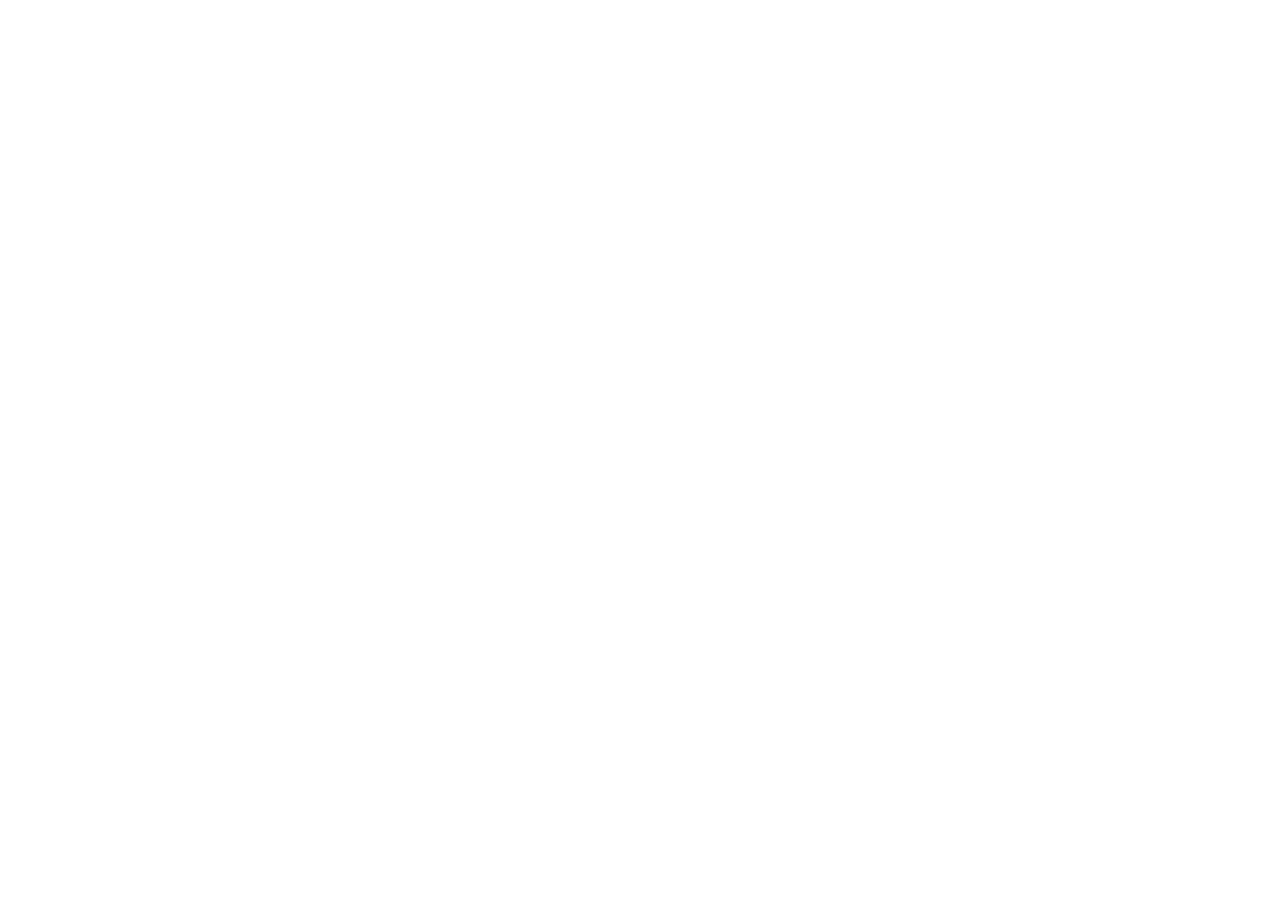
==== contacte.html @ cfabd1de "Noves pàgines index.html i contacte.html" ====
<!DOCTYPE html>
<html lang="en">
<head>
    <meta charset="UTF-8">
    <meta http-equiv="X-UA-Compatible" content="IE=edge">
    <meta name="viewport" content="width=device-width, initial-scale=1.0">
    <title>Contacte</title>
</head>
<body>
    
</body>
</html>
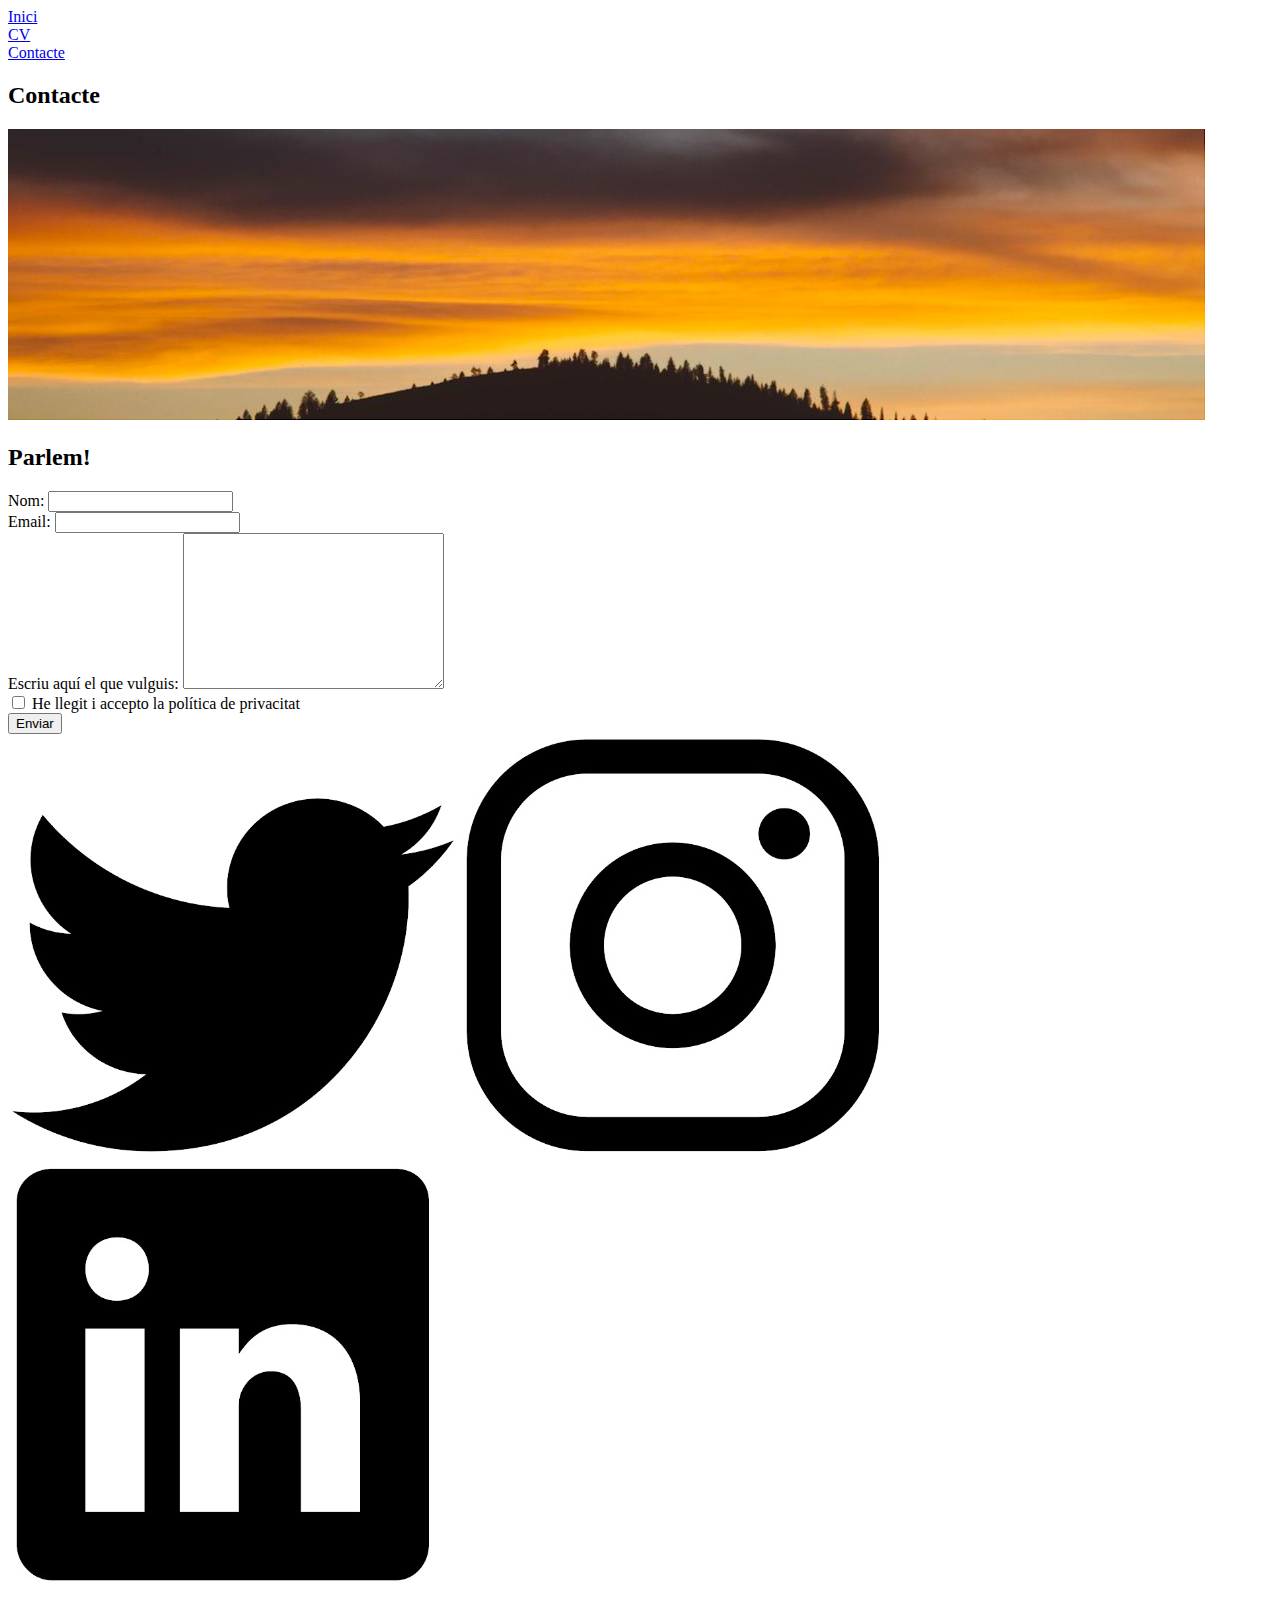
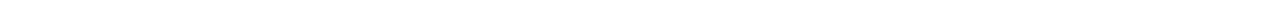
==== commit 6b5c0ce4: "Part 2" ====
--- a/contacte.html
+++ b/contacte.html
@@ -6,7 +6,45 @@
     <meta name="viewport" content="width=device-width, initial-scale=1.0">
     <title>Contacte</title>
 </head>
-<body>
-    
+<body>    
+    <section name="inici">
+        <article name="navegacio">
+            <div><a href="index.html">Inici</a></div>
+            <div><a href="cv.html">CV</a></div>
+            <div><a href="contacte.html">Contacte</a></div>
+        </article>
+        <article name="contacte">
+            <h2>Contacte</h2>
+            <img src="assets/img/Imatge21.jpg">
+        </article>
+        <article name="parlem">
+            <h2>Parlem!</h2>
+            <div>
+                <label for="nom">Nom:</label>
+                <input id="nom" type="text">                
+            </div>
+            <div>
+                <label for="email">Email:</label>
+                <input id="email" type="text">                
+            </div>
+            <div>
+                <label for="missatge">Escriu aquí el que vulguis:</label>
+                <textarea id="missatge" rows="10" cols="30">                    
+                </textarea>              
+            </div>
+            <div>
+                <input type="checkbox" name="termes" id="termes">
+                <label for="termes">He llegit i accepto la política de privacitat</label>
+            </div>
+            <button type="submit">Enviar</button>
+        </article>
+    </section>
+    <section name="peu">
+        <article name="social">
+            <img src="assets/img/twitter.jpg">
+            <img src="assets/img/instagram.jpg">
+            <img src="assets/img/linkedin.jpg">
+        </article>
+    </section>
 </body>
 </html>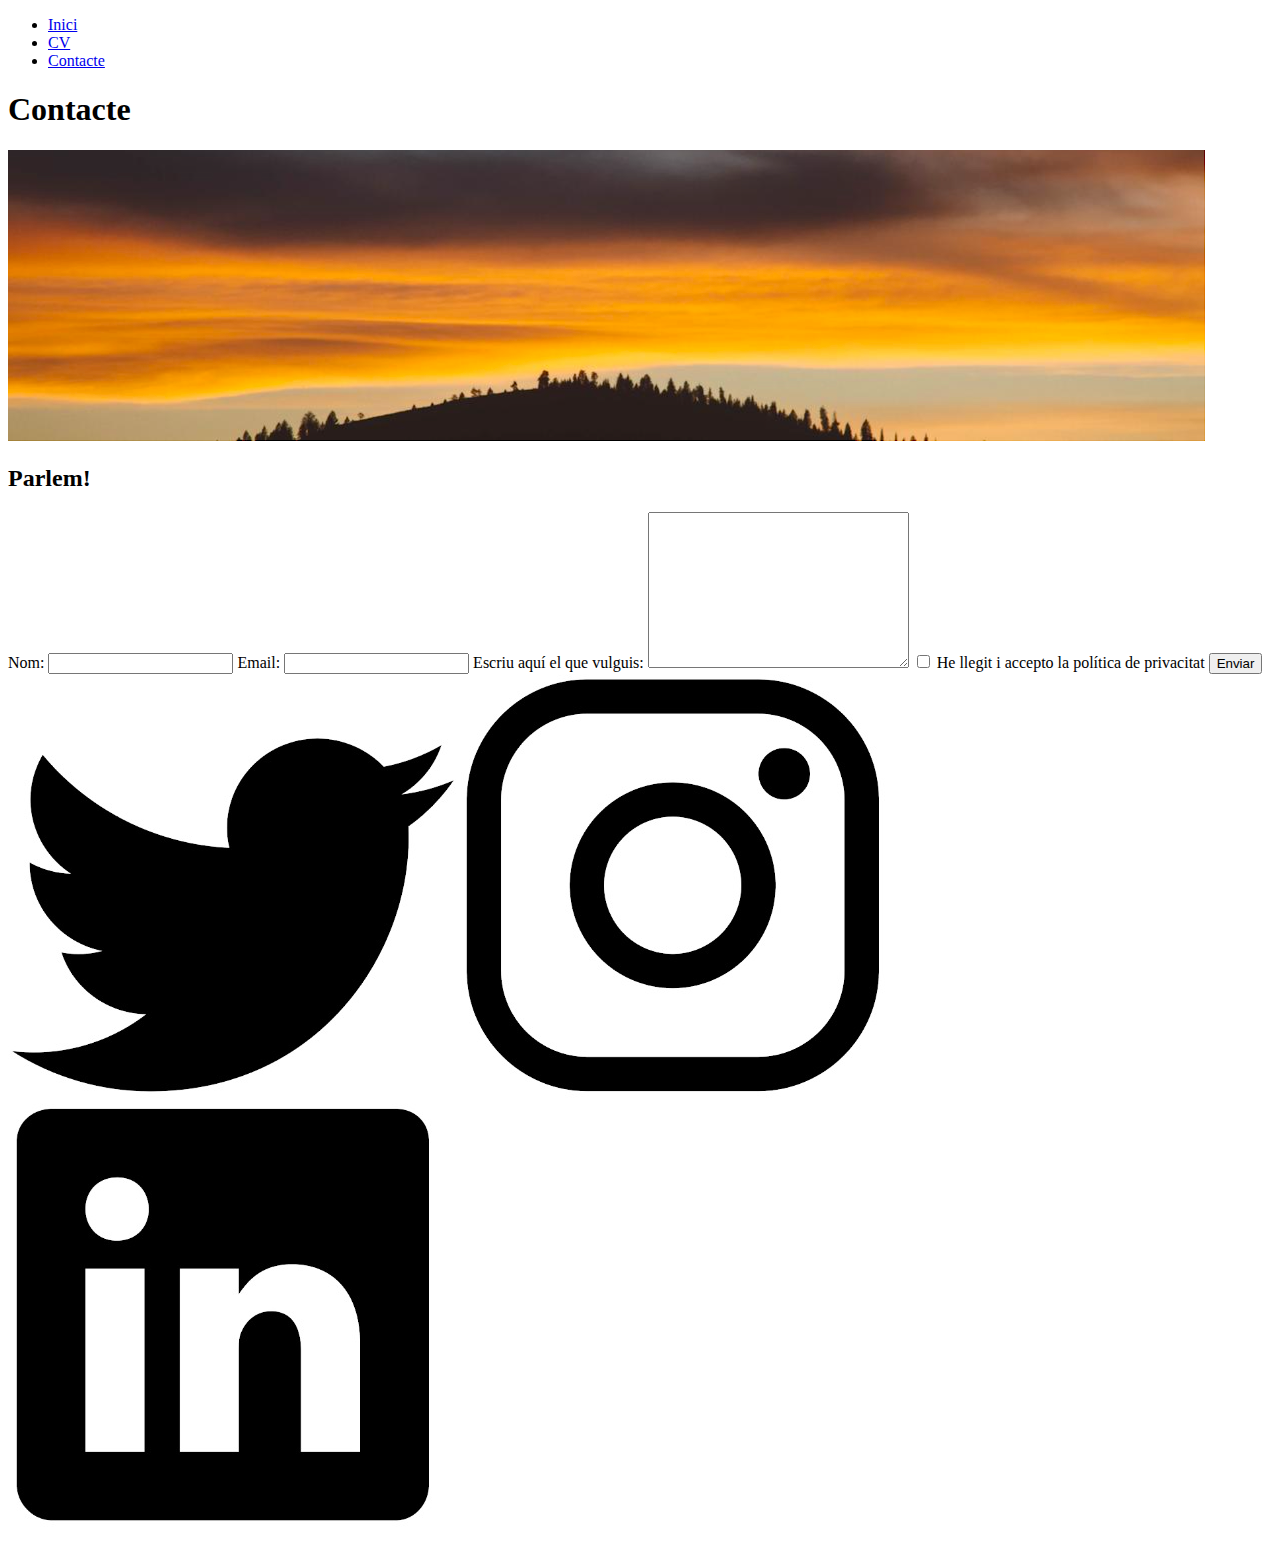
==== commit 4e1ca495: "Modul 1 Part 2 Final" ====
--- a/contacte.html
+++ b/contacte.html
@@ -6,45 +6,50 @@
     <meta name="viewport" content="width=device-width, initial-scale=1.0">
     <title>Contacte</title>
 </head>
-<body>    
-    <section name="inici">
-        <article name="navegacio">
-            <div><a href="index.html">Inici</a></div>
-            <div><a href="cv.html">CV</a></div>
-            <div><a href="contacte.html">Contacte</a></div>
-        </article>
-        <article name="contacte">
-            <h2>Contacte</h2>
-            <img src="assets/img/Imatge21.jpg">
-        </article>
-        <article name="parlem">
-            <h2>Parlem!</h2>
-            <div>
-                <label for="nom">Nom:</label>
-                <input id="nom" type="text">                
-            </div>
-            <div>
-                <label for="email">Email:</label>
-                <input id="email" type="text">                
-            </div>
-            <div>
-                <label for="missatge">Escriu aquí el que vulguis:</label>
-                <textarea id="missatge" rows="10" cols="30">                    
-                </textarea>              
-            </div>
-            <div>
-                <input type="checkbox" name="termes" id="termes">
-                <label for="termes">He llegit i accepto la política de privacitat</label>
-            </div>
-            <button type="submit">Enviar</button>
+<body>
+    <header>
+        <nav>
+            <ul>
+                <li>
+                    <a href="index.html">Inici</a>
+                </li>
+                <li>
+                    <a href="cv.html">CV</a>
+                </li>
+                <li>
+                    <a href="contacte.html">Contacte</a>
+                </li>
+            </ul>
+        </nav>
+    </header>
+    <section id="hero">
+        <article>
+            <h1>Contacte</h1>
+            <img src="assets/img/Imatge2.jpg">
         </article>
     </section>
-    <section name="peu">
-        <article name="social">
-            <img src="assets/img/twitter.jpg">
-            <img src="assets/img/instagram.jpg">
-            <img src="assets/img/linkedin.jpg">
-        </article>
+    <section id="parlem">
+        <form action="">
+            <h2>Parlem!</h2>
+            <label for="nom">Nom:</label>
+            <input id="nom" type="text"> 
+
+            <label for="email">Email:</label>
+            <input id="email" type="text">      
+
+            <label for="missatge">Escriu aquí el que vulguis:</label>
+            <textarea id="missatge" rows="10" cols="30">                                 
+            </textarea>
+
+            <input type="checkbox" name="termes" id="termes">
+            <label for="termes">He llegit i accepto la política de privacitat</label>
+            <button type="submit">Enviar</button>
+        </form>
     </section>
+    <footer>
+        <img src="assets/img/twitter.jpg">
+        <img src="assets/img/instagram.jpg">
+        <img src="assets/img/linkedin.jpg">
+    </footer>
 </body>
 </html>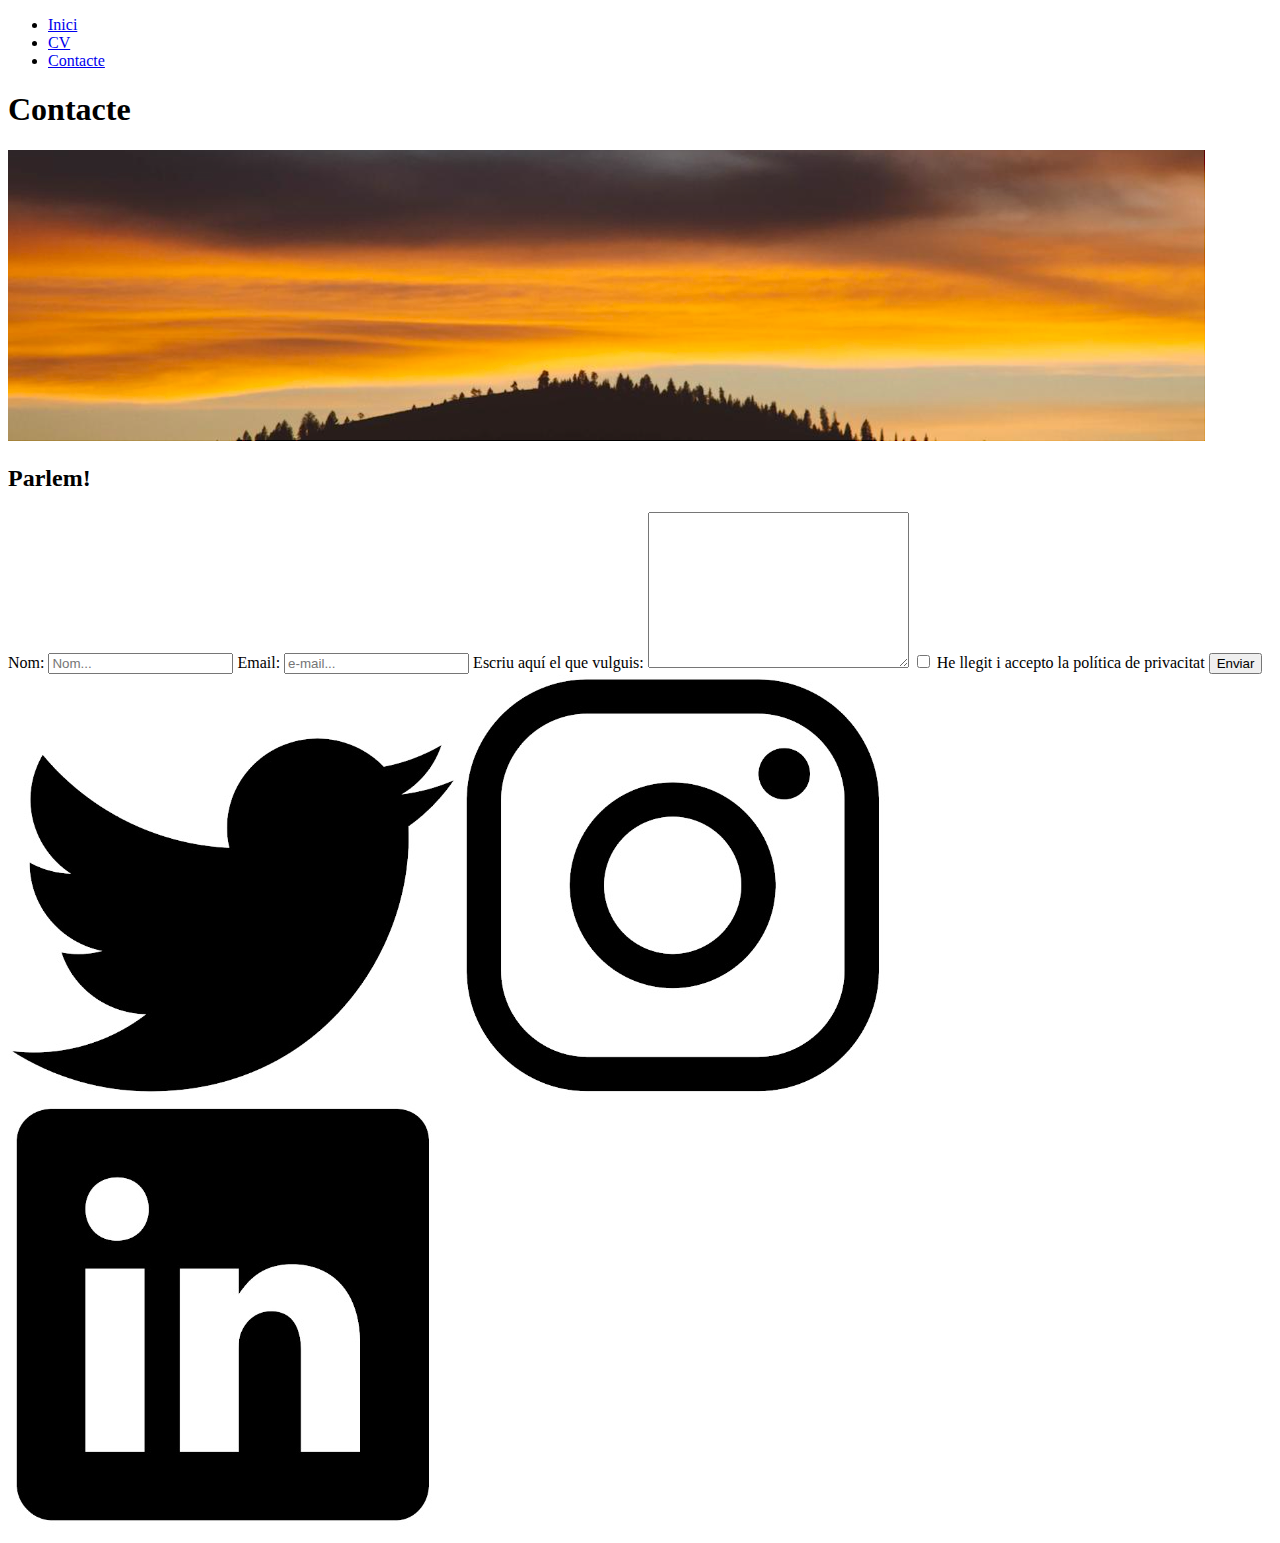
==== commit 66d178a6: "Afegir directori help" ====
--- a/contacte.html
+++ b/contacte.html
@@ -5,6 +5,7 @@
     <meta http-equiv="X-UA-Compatible" content="IE=edge">
     <meta name="viewport" content="width=device-width, initial-scale=1.0">
     <title>Contacte</title>
+    <link rel="stylesheet" href="style.css">
 </head>
 <body>
     <header>
@@ -25,31 +26,32 @@
     <section id="hero">
         <article>
             <h1>Contacte</h1>
-            <img src="assets/img/Imatge2.jpg">
+            <img src="assets/img/Imatge2.jpg" alt="">
         </article>
     </section>
     <section id="parlem">
+        <h2>Parlem!</h2>
         <form action="">
-            <h2>Parlem!</h2>
-            <label for="nom">Nom:</label>
-            <input id="nom" type="text"> 
+            <label for="f_nom">Nom:</label>
+            <input type="text" name="nom" id="f_nom" placeholder="Nom..."> 
 
-            <label for="email">Email:</label>
-            <input id="email" type="text">      
+            <label for="f_email">Email:</label>
+            <input type="email" name="email" id="f_email" placeholder="e-mail...">      
 
-            <label for="missatge">Escriu aquí el que vulguis:</label>
-            <textarea id="missatge" rows="10" cols="30">                                 
+            <label for="f_missatge">Escriu aquí el que vulguis:</label>
+            <textarea name="missatge" id="f_missatge" rows="10" cols="30">                                 
             </textarea>
 
-            <input type="checkbox" name="termes" id="termes">
-            <label for="termes">He llegit i accepto la política de privacitat</label>
-            <button type="submit">Enviar</button>
+            <input type="checkbox" name="termes" id="f_termes">
+            <label for="f_termes">He llegit i accepto la política de privacitat</label>
+
+            <input type="submit" value="Enviar">
         </form>
     </section>
     <footer>
-        <img src="assets/img/twitter.jpg">
-        <img src="assets/img/instagram.jpg">
-        <img src="assets/img/linkedin.jpg">
+        <img src="assets/img/twitter.jpg" alt="">
+        <img src="assets/img/instagram.jpg" alt="">
+        <img src="assets/img/linkedin.jpg" alt="">
     </footer>
 </body>
 </html>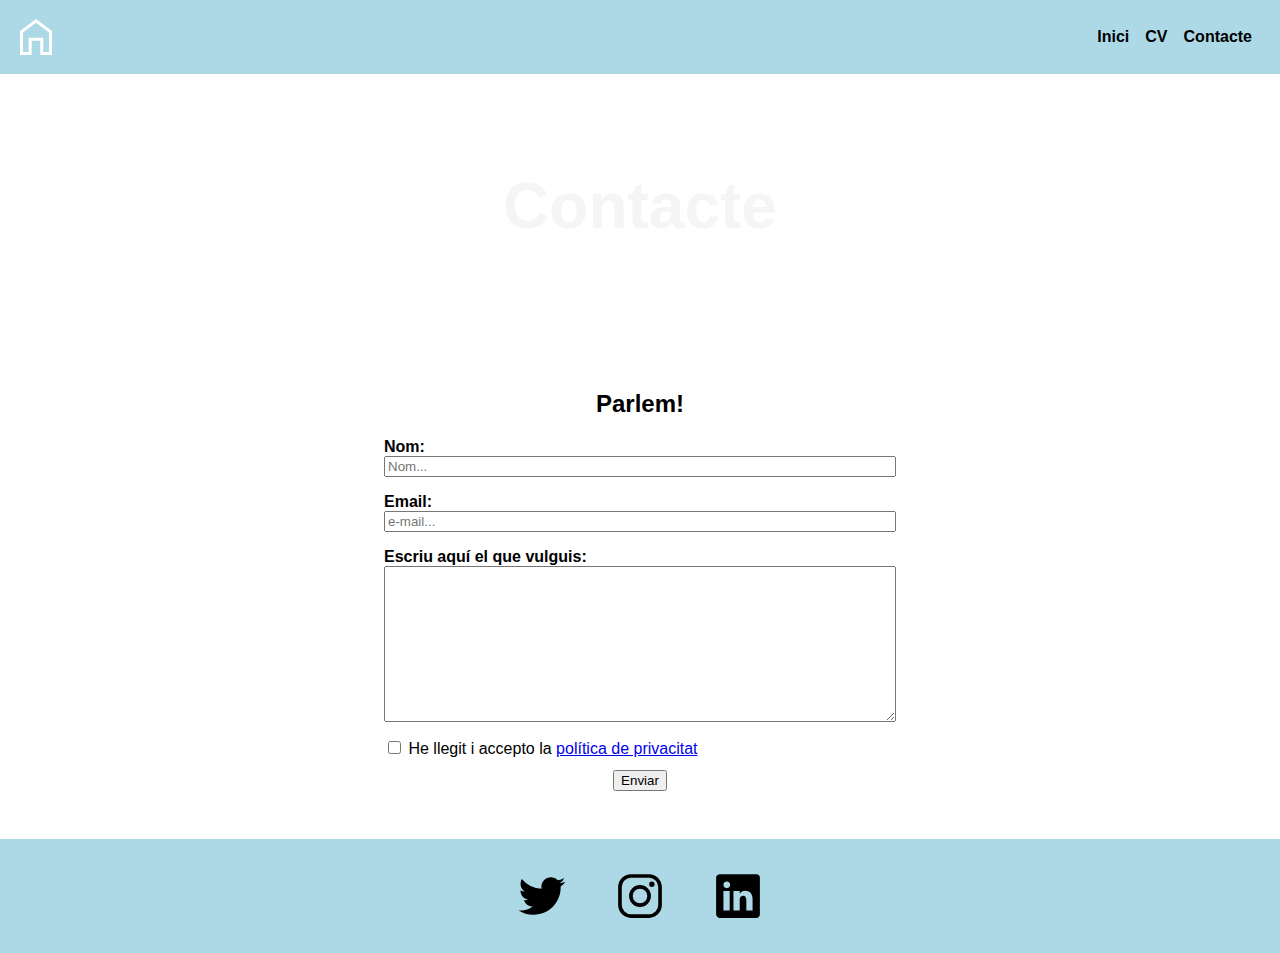
==== commit 41b53c70: "Modul 1 Part 3 Final" ====
--- a/contacte.html
+++ b/contacte.html
@@ -5,10 +5,11 @@
     <meta http-equiv="X-UA-Compatible" content="IE=edge">
     <meta name="viewport" content="width=device-width, initial-scale=1.0">
     <title>Contacte</title>
-    <link rel="stylesheet" href="style.css">
+    <link rel="stylesheet" href="assets/css/style.css">
 </head>
 <body>
     <header>
+        <img src="assets/img/home.svg" alt="Inici">
         <nav>
             <ul>
                 <li>
@@ -23,35 +24,34 @@
             </ul>
         </nav>
     </header>
-    <section id="hero">
-        <article>
-            <h1>Contacte</h1>
-            <img src="assets/img/Imatge2.jpg" alt="">
-        </article>
+    <section class="titol">
+        <h1>Contacte</h1>
     </section>
-    <section id="parlem">
+    <section class="parlem">
         <h2>Parlem!</h2>
         <form action="">
-            <label for="f_nom">Nom:</label>
+            <label for="f_nom"><strong>Nom:</strong></label>
             <input type="text" name="nom" id="f_nom" placeholder="Nom..."> 
 
-            <label for="f_email">Email:</label>
+            <label for="f_email"><strong>Email:</strong></label>
             <input type="email" name="email" id="f_email" placeholder="e-mail...">      
 
-            <label for="f_missatge">Escriu aquí el que vulguis:</label>
+            <label for="f_missatge"><strong>Escriu aquí el que vulguis:</strong></label>
             <textarea name="missatge" id="f_missatge" rows="10" cols="30">                                 
             </textarea>
-
-            <input type="checkbox" name="termes" id="f_termes">
-            <label for="f_termes">He llegit i accepto la política de privacitat</label>
-
-            <input type="submit" value="Enviar">
+            <div>
+                <input type="checkbox" name="termes" id="f_termes">
+                <label for="f_termes">He llegit i accepto la <a href="#">política de privacitat</a></label>
+            </div>
+            <div class="boto">
+                <input type="submit" value="Enviar">
+            </div>
         </form>
     </section>
     <footer>
-        <img src="assets/img/twitter.jpg" alt="">
-        <img src="assets/img/instagram.jpg" alt="">
-        <img src="assets/img/linkedin.jpg" alt="">
+        <img src="assets/img/logo-twitter.svg" alt="" width="50" height="50">
+        <img src="assets/img/logo-instagram.svg" alt="" width="50" height="50">
+        <img src="assets/img/logo-linkedin.svg" alt="" width="50" height="50">
     </footer>
 </body>
 </html>--- a/assets/css/style.css
+++ b/assets/css/style.css
@@ -0,0 +1,123 @@
+html 
+{
+    scroll-behavior: smooth; /* fa que els salts entre enllaços siguis suaus */
+}
+body
+{
+    margin: 0; /* elimina espai blanc entre contingut i les vores del viewport (pantalla) */
+    font-size: 16px;
+    font-family: Tahoma, sans-serif;
+}
+header 
+{
+    display: flex; /* permet posicionar el contingut dels elements fills */
+    justify-content: space-between; /* provar amb altres alternatives: center, space-evenly, flex-start, flex-end i veure què passa */
+    align-items: center;
+    background-color: lightblue; /* color de fons */
+    padding: 0.75rem;
+}
+header ul 
+{
+    display: flex;
+    justify-content: flex-end;
+    list-style: none; /* elimina els punts de la llista (provar què passa si es treu) */
+    gap: 1rem;
+    margin-right: 1rem;
+}
+header a 
+{
+    color: black; /* color de la lletra */
+    font-weight: bold;
+    text-decoration: none; /* decoració del text. Prova què passa si es treu */
+}
+.titol
+{
+    display: flex;
+    justify-content: center;
+    align-items: center;
+    height: 200px; /* es força una alçada */
+    color: whitesmoke;
+    font-size: 2rem;
+    /* background-image: url("/assets/img/Imatge1.jpg"); */
+    background-image: url(https://picsum.photos/900/200);
+    background-size: cover; /* forçar que la imatge de fons cobreixi tot l'espai del seu contenidor */
+    margin-block-start: 0px; /* corregeix l'espai entre header i titol */
+}
+h2
+{
+    text-align: center;
+    font-size: 1.5rem;
+}
+.index ul
+{
+    display: flex;
+    justify-content: center;
+    gap: 1rem;
+    margin: auto;
+    list-style: none;
+    padding-inline-start: 0px; /* corregeix l'espai que hi ha a l'esquerra */
+}
+.index a
+{
+    display: flex;
+    align-items: center;
+    gap: .5rem;
+    text-decoration: none;
+}
+.fons-fosc
+{
+    background-color: lightblue;
+}
+section 
+{
+    padding: 2rem ;
+}
+.dades div
+{
+    text-align: center;
+}
+.idiomes table
+{
+    margin: auto; /* centrat automàtic */
+    border: 3px solid black;
+}
+.idiomes td
+{ 
+    border: 1px solid black;
+    text-align: center;
+    padding: 1rem; /* espai entre les vores i el contingut */
+}
+section > * 
+{
+    margin-left: auto;
+    margin-right: auto;
+    max-width: 70vw; /* es permet una amplada màxima del 80% de la mida del viewport o pantalla */
+}
+footer
+{
+    display: flex;
+    justify-content: center;
+    align-items: center;
+    gap: 3rem;
+    padding: 2rem;
+    background-color: lightblue;
+}
+
+/* contacte.html */
+.parlem form
+{
+    display: flex;
+    flex-direction: column;
+    max-width: 40vw;
+}
+.parlem form input,
+.parlem form textarea
+{
+    margin-bottom: 1rem;
+}
+.parlem .boto
+{
+    display: flex;
+    flex-direction: column;
+    align-items: center;
+}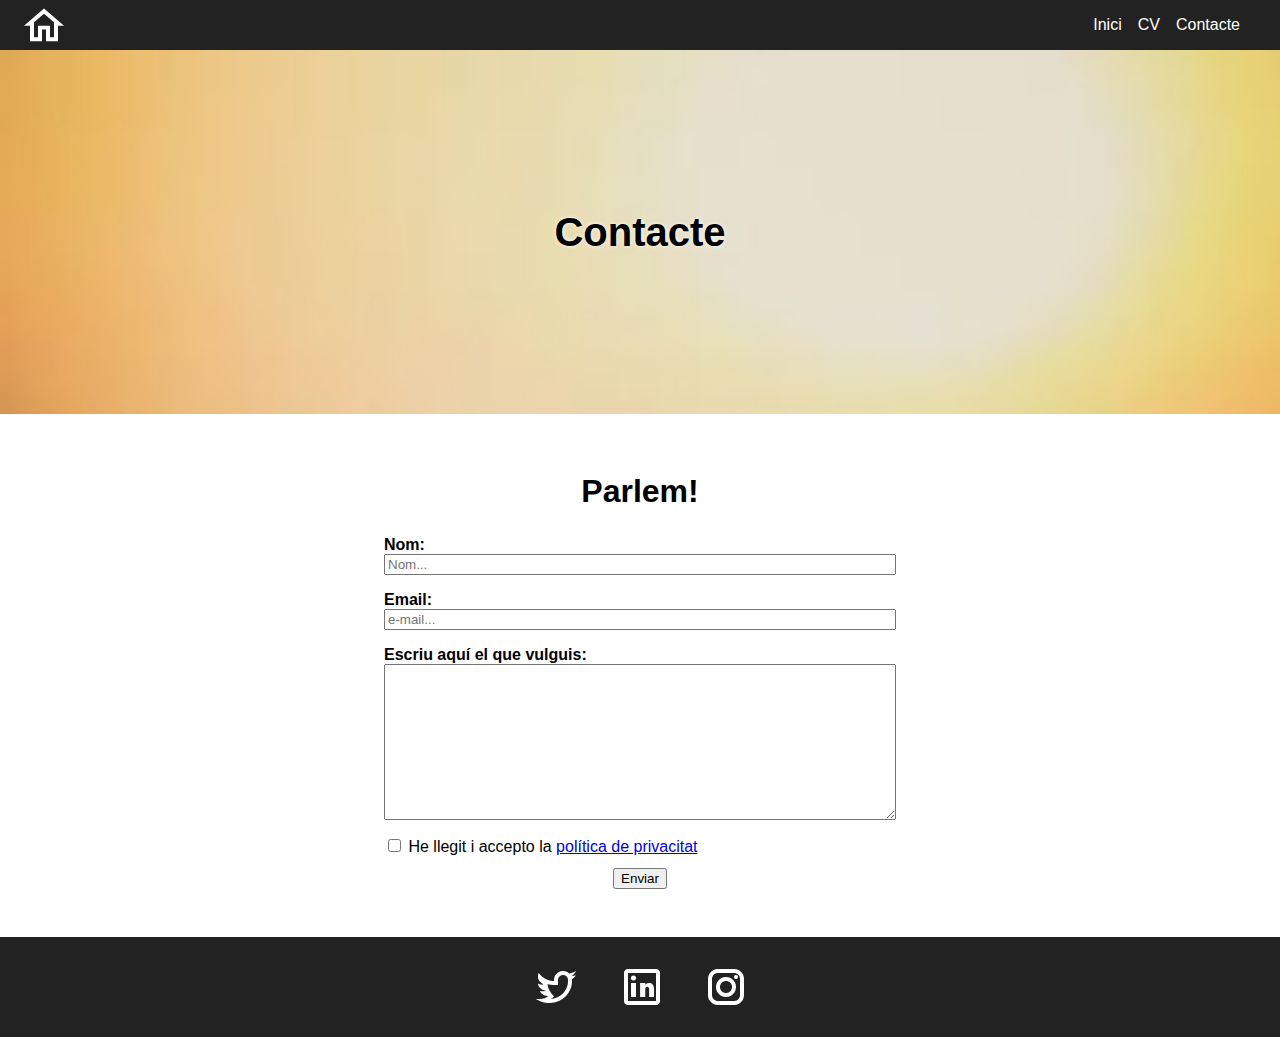
==== commit 189fd7e0: "Modul 1 Part 4 Final" ====
--- a/contacte.html
+++ b/contacte.html
@@ -8,7 +8,7 @@
     <link rel="stylesheet" href="assets/css/style.css">
 </head>
 <body>
-    <header>
+    <header class="Navbar">
         <img src="assets/img/home.svg" alt="Inici">
         <nav>
             <ul>
@@ -49,9 +49,9 @@
         </form>
     </section>
     <footer>
-        <img src="assets/img/logo-twitter.svg" alt="" width="50" height="50">
-        <img src="assets/img/logo-instagram.svg" alt="" width="50" height="50">
-        <img src="assets/img/logo-linkedin.svg" alt="" width="50" height="50">
+        <img src="assets/img/twitter.png" alt="" width="40" height="32">
+        <img src="assets/img/linkedin.png" alt="" width="36" height="36">
+        <img src="assets/img/instagram.png" alt="" width="36" height="36">
     </footer>
 </body>
 </html>--- a/assets/css/style.css
+++ b/assets/css/style.css
@@ -1,3 +1,4 @@
+/* comuns a totes les pàgines */
 html 
 {
     scroll-behavior: smooth; /* fa que els salts entre enllaços siguis suaus */
@@ -8,15 +9,15 @@
     font-size: 16px;
     font-family: Tahoma, sans-serif;
 }
-header 
+.Navbar 
 {
     display: flex; /* permet posicionar el contingut dels elements fills */
     justify-content: space-between; /* provar amb altres alternatives: center, space-evenly, flex-start, flex-end i veure què passa */
     align-items: center;
-    background-color: lightblue; /* color de fons */
-    padding: 0.75rem;
-}
-header ul 
+    background-color: #222222; /* color de fons */
+    padding: 0rem 1.5rem;
+}
+.Navbar ul
 {
     display: flex;
     justify-content: flex-end;
@@ -24,10 +25,10 @@
     gap: 1rem;
     margin-right: 1rem;
 }
-header a 
-{
-    color: black; /* color de la lletra */
-    font-weight: bold;
+.Navbar a 
+{
+    color: #FFFFFF; /* color de la lletra */
+    font-weight: 500;
     text-decoration: none; /* decoració del text. Prova què passa si es treu */
 }
 .titol
@@ -35,19 +36,47 @@
     display: flex;
     justify-content: center;
     align-items: center;
-    height: 200px; /* es força una alçada */
-    color: whitesmoke;
-    font-size: 2rem;
-    /* background-image: url("/assets/img/Imatge1.jpg"); */
-    background-image: url(https://picsum.photos/900/200);
+    height: 300px; /* es força una alçada */
+    background-image: url("/assets/img/Imatge4.jpg");
+    /* background-image: url(https://picsum.photos/900/200); */
     background-size: cover; /* forçar que la imatge de fons cobreixi tot l'espai del seu contenidor */
     margin-block-start: 0px; /* corregeix l'espai entre header i titol */
 }
+h1
+{
+    color: #000000;
+    font-size: 2.5rem;
+    font-weight: 600;
+    text-shadow: 0px 0px 4px #FFFFFF;
+}
 h2
 {
     text-align: center;
-    font-size: 1.5rem;
-}
+    font-size: 2rem;
+}
+section 
+{
+    padding: 2rem ;
+}
+section > * 
+{
+    margin-left: auto;
+    margin-right: auto;
+    /*max-width: 70vw; /* es permet una amplada màxima del 80% de la mida del viewport o pantalla */
+}
+footer
+{
+    display: flex;
+    justify-content: center;
+    align-items: center;
+    gap: 3rem;
+    padding: 2rem;
+    background-color: #222;
+}
+
+
+
+/* Específiques per la pàgina cv.html */
 .index ul
 {
     display: flex;
@@ -66,11 +95,7 @@
 }
 .fons-fosc
 {
-    background-color: lightblue;
-}
-section 
-{
-    padding: 2rem ;
+    background-color: lightgray;
 }
 .dades div
 {
@@ -87,23 +112,10 @@
     text-align: center;
     padding: 1rem; /* espai entre les vores i el contingut */
 }
-section > * 
-{
-    margin-left: auto;
-    margin-right: auto;
-    max-width: 70vw; /* es permet una amplada màxima del 80% de la mida del viewport o pantalla */
-}
-footer
-{
-    display: flex;
-    justify-content: center;
-    align-items: center;
-    gap: 3rem;
-    padding: 2rem;
-    background-color: lightblue;
-}
-
-/* contacte.html */
+
+
+
+/*  Específiques per la pàgina contacte.html */
 .parlem form
 {
     display: flex;
@@ -120,4 +132,121 @@
     display: flex;
     flex-direction: column;
     align-items: center;
+}
+
+
+/*  Específiques per la pàgina index.html */
+.presentacio article
+{
+    display: flex;
+    flex-direction: row;
+    justify-content: space-between;
+    align-items: center;
+    padding: 0px;
+    gap: 99px;
+    margin: 0rem 3rem;
+}
+.projectes ul
+{
+    display: flex;
+    justify-content: center;
+    gap: 3rem;
+    list-style: none;
+    margin: 2rem 0rem;
+}
+.projectes ul li
+{
+    display: flex;
+    flex-direction: column;
+    border: solid 1px;
+    border-radius: 20px;
+    max-width: 20vw;
+    overflow: hidden;   /*Retalla imatge si sobresurt dels limits d'un div*/
+}
+.projectes ul li p
+{
+    padding: 1.5rem;
+    margin: 0px;
+}
+.projectes ul li button
+{
+    background-color: #222222;
+    color: #FFFFFF;
+    padding: 0.5rem;
+    border-radius: 6px;
+    margin: 0rem 3rem 1rem 3rem;
+}
+.experiencia
+{
+    background-color: #222222;
+    color: #FFFFFF;
+    padding-left: 0px;
+    padding-right: 0px;
+}
+.experiencia ul
+{
+    display: flex;
+    justify-content: space-around;
+    list-style: none;
+    margin: 6rem 0rem 2rem 0rem;
+    padding-inline-start: 0px;
+}
+.experiencia ul li
+{
+    display: flex;
+    justify-content: center;
+    align-items: center;
+    width: 348px;
+    height: 348px;
+    font-size: 3rem;
+}
+.html
+{
+    background-image: url("/assets/img/Ellipse1.png");
+}
+.css
+{
+    background-image: url("/assets/img/Ellipse2.png");
+}
+.js
+{
+    background-image: url("/assets/img/Ellipse3.png");
+}
+
+.aficions
+{
+    height: 600px;
+}
+.aficions h2
+{
+    margin: 2rem 0rem 4rem 0rem;
+}
+.aficions ul
+{
+    display: flex;
+    justify-content: center;
+    gap: 3rem;
+    padding: 1rem;
+}
+.aficions ul li
+{
+    display: flex;
+    background-color: #D9D9D9;
+    width: 21rem;
+    height: 6rem;
+    align-items: center;
+    justify-content: space-between;
+    border-radius: 6px;
+}
+.aficions ul li p
+{
+    width: 9.5rem;
+    text-align: center;
+    font-size: 1.5rem;
+    font-weight: 600;
+    margin-left: 1.5rem;
+}
+.aficions ul li div
+{
+    margin-right: 1.5rem;
 }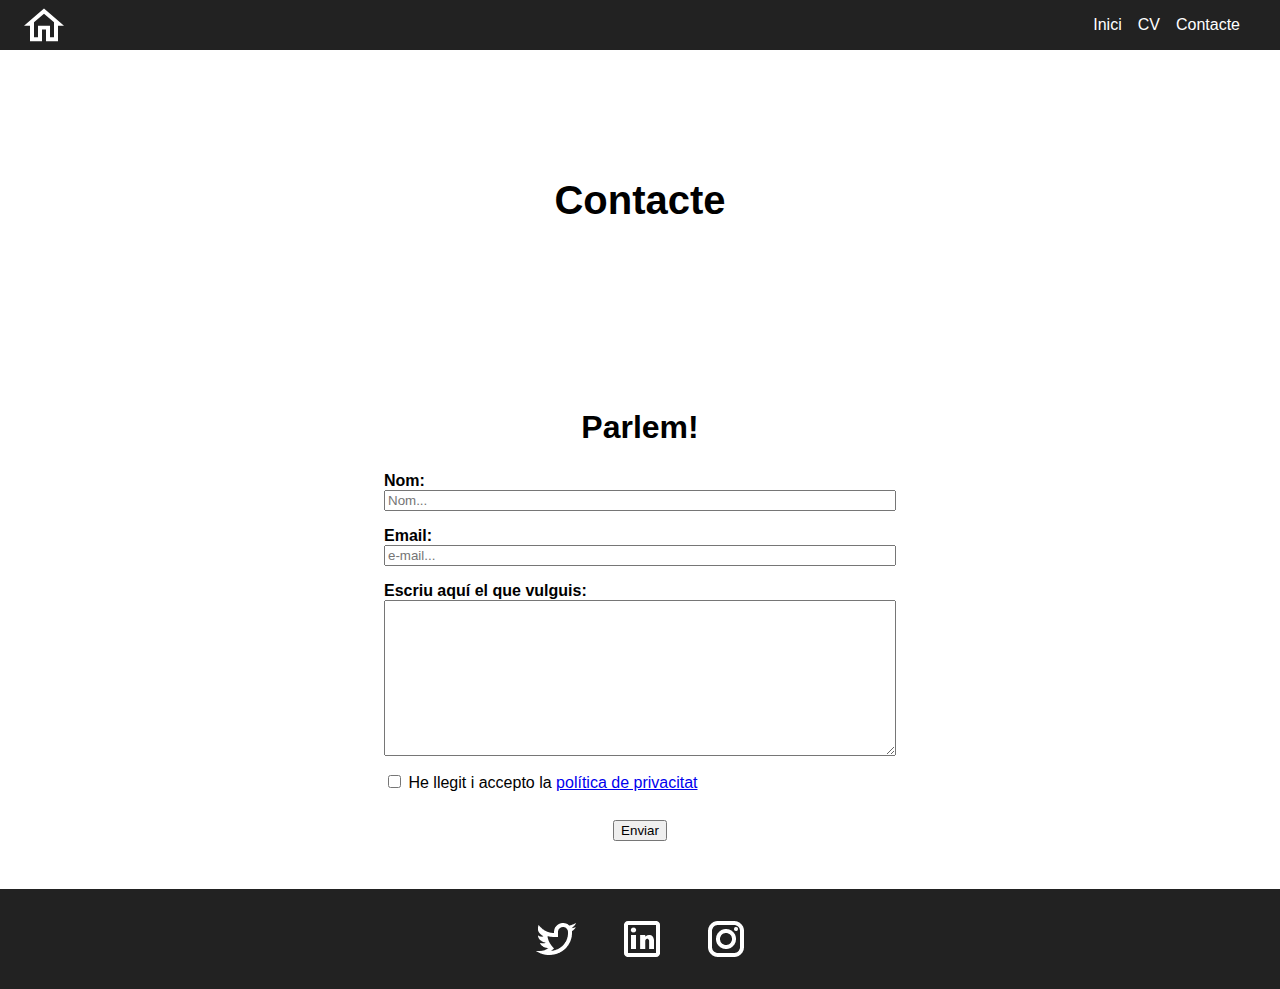
==== commit 47b73b75: "Modul 1 Part 5 Final" ====
--- a/contacte.html
+++ b/contacte.html
@@ -39,7 +39,7 @@
             <label for="f_missatge"><strong>Escriu aquí el que vulguis:</strong></label>
             <textarea name="missatge" id="f_missatge" rows="10" cols="30">                                 
             </textarea>
-            <div>
+            <div class="privacitat">
                 <input type="checkbox" name="termes" id="f_termes">
                 <label for="f_termes">He llegit i accepto la <a href="#">política de privacitat</a></label>
             </div>
--- a/assets/css/style.css
+++ b/assets/css/style.css
@@ -1,46 +1,52 @@
-/* comuns a totes les pàgines */
+/* Comú a totes les pàgines */
+*,
+*::after,
+*::before 
+{
+  box-sizing: border-box;   /* En la mida de la caixa ja s'inclou el marc */
+}
 html 
 {
-    scroll-behavior: smooth; /* fa que els salts entre enllaços siguis suaus */
+    scroll-behavior: smooth; /* Fa que els salts entre enllaços siguis suaus */
 }
 body
 {
-    margin: 0; /* elimina espai blanc entre contingut i les vores del viewport (pantalla) */
-    font-size: 16px;
-    font-family: Tahoma, sans-serif;
-}
-.Navbar 
-{
-    display: flex; /* permet posicionar el contingut dels elements fills */
+    margin: 0; /* Elimina espai blanc entre contingut i les vores del viewport (pantalla) */
+    font-size: 16px;    /* Mida de la lletra */
+    font-family: Tahoma, sans-serif;    /* Tipus de lletra */
+}
+/* Barra de navegació */
+.Navbar
+{
+    display: flex; /* Permet posicionar el contingut dels elements fills */
     justify-content: space-between; /* provar amb altres alternatives: center, space-evenly, flex-start, flex-end i veure què passa */
     align-items: center;
     background-color: #222222; /* color de fons */
-    padding: 0rem 1.5rem;
+    padding: 0rem 1.5rem;   /* Espai entre el contingut i el marge de la caixa */
 }
 .Navbar ul
 {
     display: flex;
     justify-content: flex-end;
-    list-style: none; /* elimina els punts de la llista (provar què passa si es treu) */
+    list-style: none; /* Elimina els punts de la llista (provar què passa si es treu) */
     gap: 1rem;
-    margin-right: 1rem;
+    margin-right: 1rem; /* Espai a la dreta del menú de navegació */
 }
 .Navbar a 
 {
-    color: #FFFFFF; /* color de la lletra */
+    color: #FFFFFF; /* Color de la lletra */
     font-weight: 500;
-    text-decoration: none; /* decoració del text. Prova què passa si es treu */
+    text-decoration: none; /* Decoració del text. Prova què passa si es treu */
 }
 .titol
 {
-    display: flex;
+    display: flex;  /* Títol centrat en la imatge */
     justify-content: center;
     align-items: center;
-    height: 300px; /* es força una alçada */
-    background-image: url("/assets/img/Imatge4.jpg");
-    /* background-image: url(https://picsum.photos/900/200); */
-    background-size: cover; /* forçar que la imatge de fons cobreixi tot l'espai del seu contenidor */
-    margin-block-start: 0px; /* corregeix l'espai entre header i titol */
+    height: 300px; /* Es força una alçada */
+    background-image: url(https://picsum.photos/900/200);
+    background-size: cover; /* Forçar que la imatge de fons cobreixi tot l'espai del seu contenidor */
+    margin-block-start: 0px; /* Es corregeix l'espai entre el header i el títol */
 }
 h1
 {
@@ -56,13 +62,12 @@
 }
 section 
 {
-    padding: 2rem ;
-}
-section > * 
+    padding: 2rem;
+}
+section > *     /* Per a tots els fills de 'section' */
 {
     margin-left: auto;
     margin-right: auto;
-    /*max-width: 70vw; /* es permet una amplada màxima del 80% de la mida del viewport o pantalla */
 }
 footer
 {
@@ -76,65 +81,6 @@
 
 
 
-/* Específiques per la pàgina cv.html */
-.index ul
-{
-    display: flex;
-    justify-content: center;
-    gap: 1rem;
-    margin: auto;
-    list-style: none;
-    padding-inline-start: 0px; /* corregeix l'espai que hi ha a l'esquerra */
-}
-.index a
-{
-    display: flex;
-    align-items: center;
-    gap: .5rem;
-    text-decoration: none;
-}
-.fons-fosc
-{
-    background-color: lightgray;
-}
-.dades div
-{
-    text-align: center;
-}
-.idiomes table
-{
-    margin: auto; /* centrat automàtic */
-    border: 3px solid black;
-}
-.idiomes td
-{ 
-    border: 1px solid black;
-    text-align: center;
-    padding: 1rem; /* espai entre les vores i el contingut */
-}
-
-
-
-/*  Específiques per la pàgina contacte.html */
-.parlem form
-{
-    display: flex;
-    flex-direction: column;
-    max-width: 40vw;
-}
-.parlem form input,
-.parlem form textarea
-{
-    margin-bottom: 1rem;
-}
-.parlem .boto
-{
-    display: flex;
-    flex-direction: column;
-    align-items: center;
-}
-
-
 /*  Específiques per la pàgina index.html */
 .presentacio article
 {
@@ -148,20 +94,25 @@
 }
 .projectes ul
 {
-    display: flex;
-    justify-content: center;
-    gap: 3rem;
-    list-style: none;
-    margin: 2rem 0rem;
+    /* display: flex; */
+    /* justify-content: center; */
+    display: grid;
+    grid-template-columns: repeat(3, 1fr);  /* Grid amb 3 columnes */
+    justify-items: center;  /* Centrar a la columna cada un dels elements del grid */
+    gap: 3rem;  /* Espai entre columnes del grid */
+    list-style: none;   /* Treure els punts del llistat */
+    margin: 2rem 0rem;  /* Afegir només marge superior i inferior */
+    padding-inline-start: 0px;  /* Eliminar els 40px que se li donen de padding esquerra per defecte */
 }
 .projectes ul li
 {
     display: flex;
     flex-direction: column;
-    border: solid 1px;
-    border-radius: 20px;
-    max-width: 20vw;
-    overflow: hidden;   /*Retalla imatge si sobresurt dels limits d'un div*/
+    border: solid 1px;  /* Contorn */
+    border-radius: 20px;    /* Arrodonir les cantonades */
+    max-width: 25vw;    /* Es permet una amplada màxima del 25% de la mida del viewport o pantalla */
+    overflow: hidden;   /* Retalla imatge si sobresurt dels limits d'un div */
+    box-shadow: 0 0 15px 10px #555; /* Ombra sota la caixa */
 }
 .projectes ul li p
 {
@@ -185,8 +136,11 @@
 }
 .experiencia ul
 {
-    display: flex;
-    justify-content: space-around;
+    /* display: flex; */
+    /* justify-content: space-around; */
+    display: grid;
+    grid-template-columns: repeat(3, 1fr);
+    justify-items: center;
     list-style: none;
     margin: 6rem 0rem 2rem 0rem;
     padding-inline-start: 0px;
@@ -196,9 +150,11 @@
     display: flex;
     justify-content: center;
     align-items: center;
-    width: 348px;
-    height: 348px;
-    font-size: 3rem;
+    width: 25vw; /* Amplada del 25% de la mida del viewport o pantalla */
+    height: 25vw; /* Alçada del 25% de la mida del viewport o pantalla */
+    /* font-size: 3rem; */
+    font-size: 4vw; /* Mida de la lletra 4% de la mida del viewport o pantalla */
+    background-size: cover; /* Es permet que la imatge cobreixi l'espai que se l'hi ha destinat */
 }
 .html
 {
@@ -213,18 +169,17 @@
     background-image: url("/assets/img/Ellipse3.png");
 }
 
-.aficions
-{
-    height: 600px;
-}
 .aficions h2
 {
     margin: 2rem 0rem 4rem 0rem;
 }
 .aficions ul
 {
-    display: flex;
-    justify-content: center;
+    /* display: flex; */
+    /* justify-content: center; */
+    display: grid;
+    grid-template-columns: repeat(3, 1fr);
+    justify-items: center;
     gap: 3rem;
     padding: 1rem;
 }
@@ -249,4 +204,139 @@
 .aficions ul li div
 {
     margin-right: 1.5rem;
+}
+
+
+
+/* Específiques per la pàgina cv.html */
+.index ul
+{
+    display: flex;
+    justify-content: center;
+    align-items: center;
+    flex-wrap: wrap;
+    gap: 1rem;
+    margin: auto;
+    list-style: none;
+    padding-inline-start: 0px; /* Corregeix l'espai que hi ha a l'esquerra */
+}
+.index a
+{
+    display: flex;
+    align-items: center;
+    gap: .5rem;
+    text-decoration: none;
+}
+.fons-fosc
+{
+    background-color: lightgray;
+}
+.dades div
+{
+    text-align: center;
+}
+.idiomes table
+{
+    margin: auto; /* centrat automàtic */
+    border: 3px solid black;
+    width: 70vw; /* Amplada del 70% de la mida del viewport o pantalla */
+}
+.idiomes td
+{ 
+    border: 1px solid black;
+    text-align: center;
+    padding: 1rem; /* Espai entre les vores i el contingut */
+}
+
+
+
+/*  Específiques per la pàgina contacte.html */
+.parlem form
+{
+    display: flex;
+    flex-direction: column;
+    max-width: 40vw;    /* Es permet una amplada màxima del 40% de la mida del viewport o pantalla */
+}
+.parlem form input,
+.parlem form textarea
+{
+    margin-bottom: 1rem;
+}
+.parlem .privacitat
+{
+    margin-bottom: 1rem;
+}
+.parlem .boto
+{
+    display: flex;
+    flex-direction: column;
+    align-items: center;
+}
+
+
+
+/* Media queries Desktop-first*/
+/* Extra large devices (large laptops and desktops, 1200px and up) */
+@media only screen and (min-width: 1200px) 
+{    
+}
+
+/* Large devices (laptops/desktops, 992px and up) */
+@media only screen and (max-width: 1200px) 
+{
+    /*  Específiques per la pàgina index.html */
+    .aficions ul
+    {
+        grid-template-columns: repeat(2, 1fr);  /*Passem a 2 columnes en el grid d'aficions*/
+    }
+}
+
+/* Medium devices (landscape tablets, 768px and up) */
+@media only screen and (max-width: 992px) 
+{
+    /*  Específiques per la pàgina index.html */
+    .presentacio article
+    {
+        flex-direction: column-reverse; /* Presentem la foto abans que el text */
+        gap: 1rem;  /* Espai entre la foto i el text */
+    }
+    .projectes ul
+    {
+        grid-template-columns: repeat(2, 1fr); /* Passema a 2 columnes en el grid de projectes */
+    }
+    .projectes ul li
+    {
+        max-width: 35vw; /* Al tenir dues columnes, canviem la relació d'amplada màxima amb la mida de la finestra */
+    }
+    .aficions ul
+    {
+        grid-template-columns: 1fr; /* Passem a 1 columna en el grid d'aficions */
+    }
+}
+
+
+/* Small devices (portrait tablets and large phones, 600px and up) */
+@media only screen and (max-width: 768px) 
+{
+}
+
+/* Extra small devices (phones, 600px and down) */
+@media only screen and (max-width: 600px) 
+{
+    /*  Específiques per la pàgina index.html */
+    .presentacio article img
+    {
+        max-width: 400px;   /* Fem que la imatge s'adapti a la mida de la pantalla amb un màxim */
+        width: 70vw;    /* Amplada del 70% de la mida del viewport o pantalla */
+        height: auto;
+    }
+    /*  Específiques per la pàgina index.html */
+    .projectes ul
+    {
+        grid-template-columns: 1fr; /* Passema a 1 columna en el grid de projectes */
+    }
+    .projectes ul li
+    {
+        max-width: 70vw;    /* Al tenir només una columna, canviem la relació d'amplada màxima amb la mida de la finestra */
+    }
 }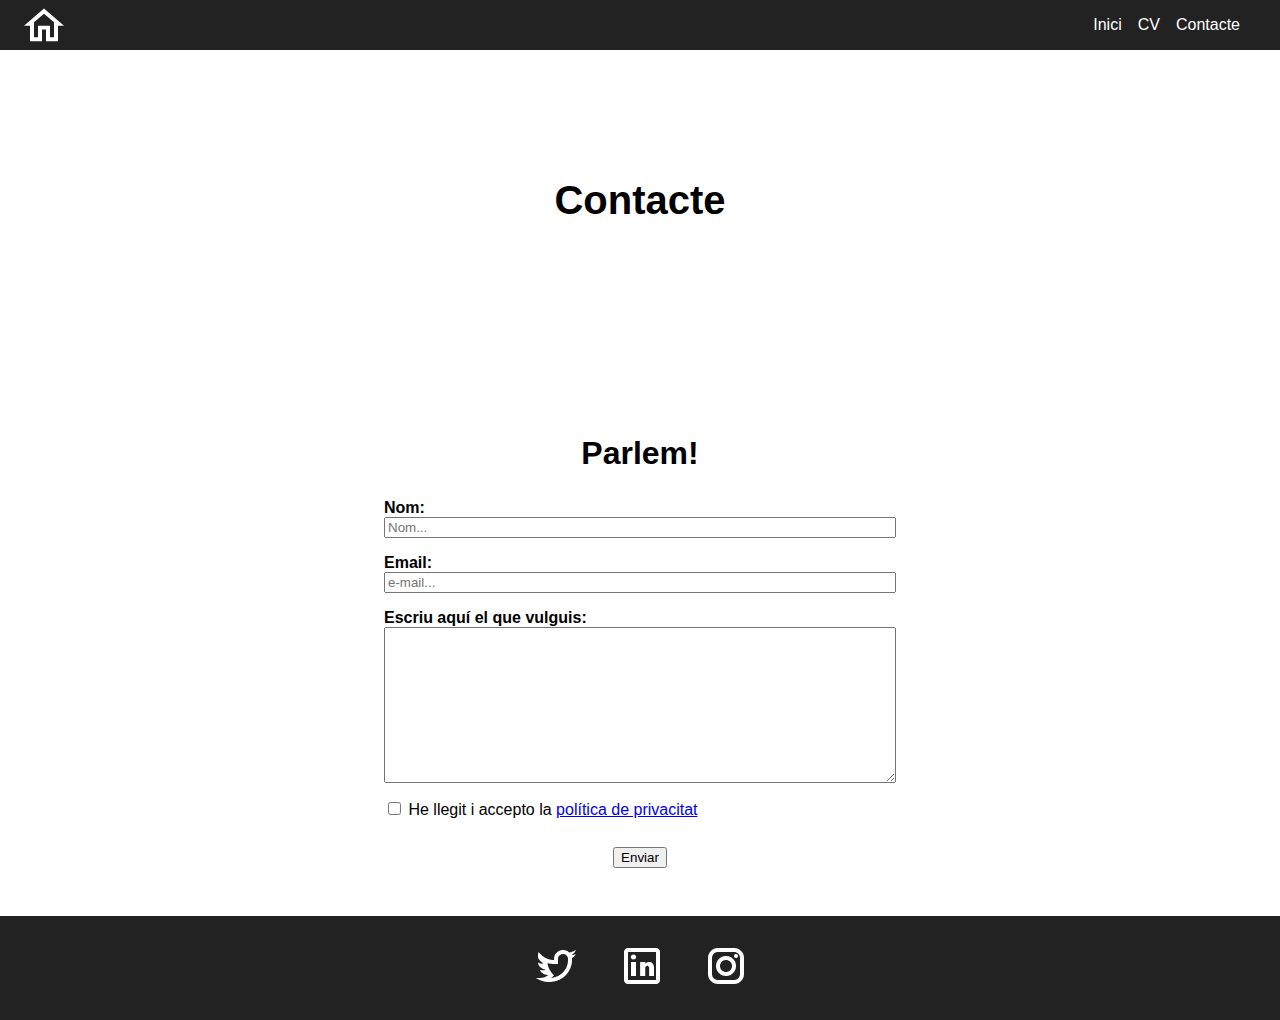
==== commit ca8fc8b7: "Arreglar codi segons feedback professor" ====
--- a/contacte.html
+++ b/contacte.html
@@ -24,9 +24,7 @@
             </ul>
         </nav>
     </header>
-    <section class="titol">
-        <h1>Contacte</h1>
-    </section>
+    <h1 class="titol">Contacte</h1>
     <section class="parlem">
         <h2>Parlem!</h2>
         <form action="">
@@ -49,9 +47,18 @@
         </form>
     </section>
     <footer>
-        <img src="assets/img/twitter.png" alt="" width="40" height="32">
-        <img src="assets/img/linkedin.png" alt="" width="36" height="36">
-        <img src="assets/img/instagram.png" alt="" width="36" height="36">
+        <!-- Los link a redes sociales deben llevarte a dichas páginas por eso siempre se usan los anchor <a></a>
+        estos anchor deberán tener el atributo rel (más info => https://developer.mozilla.org/en-US/docs/Web/HTML/Attributes/rel)
+        y el atributo target (más info => https://developer.mozilla.org/es/docs/Web/HTML/Element/a#attr-target) -->
+        <a href="https://twitter.com/?lang=es" target='_blank' rel='noopener noreferrer'>
+            <img src="assets/img/twitter.png" alt="twitter" width="40" height="32">
+        </a>
+        <a href="https://es.linkedin.com/" target='_blank' rel='noopener noreferrer'>
+            <img src="assets/img/linkedin.png" alt="linkedin" width="36" height="36">
+        </a>
+        <a href="https://www.instagram.com/" target="_blank" rel="noopener noreferrer">
+            <img src="assets/img/instagram.png" alt="instagram" width="36" height="36">
+        </a>
     </footer>
 </body>
 </html>--- a/assets/css/style.css
+++ b/assets/css/style.css
@@ -1,342 +1,340 @@
 /* Comú a totes les pàgines */
 *,
 *::after,
-*::before 
-{
-  box-sizing: border-box;   /* En la mida de la caixa ja s'inclou el marc */
-}
-html 
-{
-    scroll-behavior: smooth; /* Fa que els salts entre enllaços siguis suaus */
-}
-body
-{
-    margin: 0; /* Elimina espai blanc entre contingut i les vores del viewport (pantalla) */
-    font-size: 16px;    /* Mida de la lletra */
-    font-family: Tahoma, sans-serif;    /* Tipus de lletra */
-}
+*::before {
+	box-sizing: border-box; /* En la mida de la caixa ja s'inclou el marc */
+}
+
+/* espacios entre regla y regla */
+html {
+	scroll-behavior: smooth; /* Fa que els salts entre enllaços siguis suaus */
+}
+
+/* Para mayor legibilidad las etiquetas que no tienen clases todas van primero, luego las que tiene clases 
+y por ultimo las media queries */
+body {
+	margin: 0; /* Elimina espai blanc entre contingut i les vores del viewport (pantalla) */
+	font-size: 16px; /* Mida de la lletra */
+	font-family: Tahoma, sans-serif; /* Tipus de lletra */
+}
+
+h1 {
+	color: #000000;
+	font-size: 2.5rem;
+	font-weight: 600;
+	text-shadow: 0px 0px 4px #ffffff;
+}
+
+h2 {
+	text-align: center;
+	font-size: 2rem;
+}
+
+section {
+	padding: 2rem;
+}
+
+section > *     /* Per a tots els fills de 'section' */ {
+	margin-left: auto;
+	margin-right: auto;
+}
+
+footer {
+	display: flex;
+	justify-content: center;
+	align-items: center;
+	gap: 3rem;
+	padding: 2rem;
+	background-color: #222;
+}
+
 /* Barra de navegació */
-.Navbar
-{
-    display: flex; /* Permet posicionar el contingut dels elements fills */
-    justify-content: space-between; /* provar amb altres alternatives: center, space-evenly, flex-start, flex-end i veure què passa */
-    align-items: center;
-    background-color: #222222; /* color de fons */
-    padding: 0rem 1.5rem;   /* Espai entre el contingut i el marge de la caixa */
-}
-.Navbar ul
-{
-    display: flex;
-    justify-content: flex-end;
-    list-style: none; /* Elimina els punts de la llista (provar què passa si es treu) */
-    gap: 1rem;
-    margin-right: 1rem; /* Espai a la dreta del menú de navegació */
-}
-.Navbar a 
-{
-    color: #FFFFFF; /* Color de la lletra */
-    font-weight: 500;
-    text-decoration: none; /* Decoració del text. Prova què passa si es treu */
-}
-.titol
-{
-    display: flex;  /* Títol centrat en la imatge */
-    justify-content: center;
-    align-items: center;
-    height: 300px; /* Es força una alçada */
-    background-image: url(https://picsum.photos/900/200);
-    background-size: cover; /* Forçar que la imatge de fons cobreixi tot l'espai del seu contenidor */
-    margin-block-start: 0px; /* Es corregeix l'espai entre el header i el títol */
-}
-h1
-{
-    color: #000000;
-    font-size: 2.5rem;
-    font-weight: 600;
-    text-shadow: 0px 0px 4px #FFFFFF;
-}
-h2
-{
-    text-align: center;
-    font-size: 2rem;
-}
-section 
-{
-    padding: 2rem;
-}
-section > *     /* Per a tots els fills de 'section' */
-{
-    margin-left: auto;
-    margin-right: auto;
-}
-footer
-{
-    display: flex;
-    justify-content: center;
-    align-items: center;
-    gap: 3rem;
-    padding: 2rem;
-    background-color: #222;
+.Navbar {
+	display: flex; /* Permet posicionar el contingut dels elements fills */
+	justify-content: space-between; /* provar amb altres alternatives: center, space-evenly, flex-start, flex-end i veure què passa */
+	align-items: center;
+	background-color: #222222; /* color de fons */
+	padding: 0rem 1.5rem; /* Espai entre el contingut i el marge de la caixa */
+}
+
+.Navbar ul {
+	display: flex;
+	justify-content: flex-end;
+	list-style: none; /* Elimina els punts de la llista (provar què passa si es treu) */
+	gap: 1rem;
+	margin-right: 1rem; /* Espai a la dreta del menú de navegació */
+}
+
+.Navbar a {
+	color: #ffffff; /* Color de la lletra */
+	font-weight: 500;
+	text-decoration: none; /* Decoració del text. Prova què passa si es treu */
+}
+
+.titol {
+	display: flex; /* Títol centrat en la imatge */
+	justify-content: center;
+	align-items: center;
+	height: 300px; /* Es força una alçada */
+	background-image: url(https://picsum.photos/900/200);
+	background-size: cover; /* Forçar que la imatge de fons cobreixi tot l'espai del seu contenidor */
+	margin-block-start: 0px; /* Es corregeix l'espai entre el header i el títol */
 }
 
 
 
 /*  Específiques per la pàgina index.html */
-.presentacio article
-{
-    display: flex;
-    flex-direction: row;
-    justify-content: space-between;
-    align-items: center;
-    padding: 0px;
-    gap: 99px;
-    margin: 0rem 3rem;
-}
-.projectes ul
-{
-    /* display: flex; */
-    /* justify-content: center; */
-    display: grid;
-    grid-template-columns: repeat(3, 1fr);  /* Grid amb 3 columnes */
-    justify-items: center;  /* Centrar a la columna cada un dels elements del grid */
-    gap: 3rem;  /* Espai entre columnes del grid */
-    list-style: none;   /* Treure els punts del llistat */
-    margin: 2rem 0rem;  /* Afegir només marge superior i inferior */
-    padding-inline-start: 0px;  /* Eliminar els 40px que se li donen de padding esquerra per defecte */
-}
-.projectes ul li
-{
-    display: flex;
-    flex-direction: column;
-    border: solid 1px;  /* Contorn */
-    border-radius: 20px;    /* Arrodonir les cantonades */
-    max-width: 25vw;    /* Es permet una amplada màxima del 25% de la mida del viewport o pantalla */
-    overflow: hidden;   /* Retalla imatge si sobresurt dels limits d'un div */
-    box-shadow: 0 0 15px 10px #555; /* Ombra sota la caixa */
-}
-.projectes ul li p
-{
-    padding: 1.5rem;
-    margin: 0px;
-}
-.projectes ul li button
-{
-    background-color: #222222;
-    color: #FFFFFF;
-    padding: 0.5rem;
-    border-radius: 6px;
-    margin: 0rem 3rem 1rem 3rem;
-}
-.experiencia
-{
-    background-color: #222222;
-    color: #FFFFFF;
-    padding-left: 0px;
-    padding-right: 0px;
-}
-.experiencia ul
-{
-    /* display: flex; */
-    /* justify-content: space-around; */
-    display: grid;
-    grid-template-columns: repeat(3, 1fr);
-    justify-items: center;
-    list-style: none;
-    margin: 6rem 0rem 2rem 0rem;
-    padding-inline-start: 0px;
-}
-.experiencia ul li
-{
-    display: flex;
-    justify-content: center;
-    align-items: center;
-    width: 25vw; /* Amplada del 25% de la mida del viewport o pantalla */
-    height: 25vw; /* Alçada del 25% de la mida del viewport o pantalla */
-    /* font-size: 3rem; */
-    font-size: 4vw; /* Mida de la lletra 4% de la mida del viewport o pantalla */
-    background-size: cover; /* Es permet que la imatge cobreixi l'espai que se l'hi ha destinat */
-}
-.html
-{
-    background-image: url("/assets/img/Ellipse1.png");
-}
-.css
-{
-    background-image: url("/assets/img/Ellipse2.png");
-}
-.js
-{
-    background-image: url("/assets/img/Ellipse3.png");
-}
-
-.aficions h2
-{
-    margin: 2rem 0rem 4rem 0rem;
-}
-.aficions ul
-{
-    /* display: flex; */
-    /* justify-content: center; */
-    display: grid;
-    grid-template-columns: repeat(3, 1fr);
-    justify-items: center;
-    gap: 3rem;
-    padding: 1rem;
-}
-.aficions ul li
-{
-    display: flex;
-    background-color: #D9D9D9;
-    width: 21rem;
-    height: 6rem;
-    align-items: center;
-    justify-content: space-between;
-    border-radius: 6px;
-}
-.aficions ul li p
-{
-    width: 9.5rem;
-    text-align: center;
-    font-size: 1.5rem;
-    font-weight: 600;
-    margin-left: 1.5rem;
-}
-.aficions ul li div
-{
-    margin-right: 1.5rem;
+.presentacio article {
+	display: flex;
+	flex-direction: row;
+	justify-content: space-between;
+	align-items: center;
+	padding: 0px;
+	gap: 99px;
+	margin: 0rem 3rem;
+}
+
+.projectes ul {
+	/* display: flex; */
+	/* justify-content: center; */
+	display: grid;
+	grid-template-columns: repeat(3, 1fr); /* Grid amb 3 columnes */
+	justify-items: center; /* Centrar a la columna cada un dels elements del grid */
+	gap: 3rem; /* Espai entre columnes del grid */
+	list-style: none; /* Treure els punts del llistat */
+	margin: 2rem 0rem; /* Afegir només marge superior i inferior */
+	padding-inline-start: 0px; /* Eliminar els 40px que se li donen de padding esquerra per defecte */
+}
+
+.projectes ul li {
+	display: flex;
+	flex-direction: column;
+	border: solid 1px; /* Contorn */
+	border-radius: 20px; /* Arrodonir les cantonades */
+	max-width: 25vw; /* Es permet una amplada màxima del 25% de la mida del viewport o pantalla */
+	overflow: hidden; /* Retalla imatge si sobresurt dels limits d'un div */
+	box-shadow: 0 0 15px 10px #555; /* Ombra sota la caixa */
+}
+
+.projectes ul li p {
+	padding: 1.5rem;
+	margin: 0px;
+}
+
+.projectes ul li button {
+	background-color: #222222;
+	color: #ffffff;
+	padding: 0.5rem;
+	border-radius: 6px;
+	margin: 0rem 3rem 1rem 3rem;
+}
+
+.experiencia {
+	background-color: #222222;
+	color: #ffffff;
+	padding-left: 0px;
+	padding-right: 0px;
+}
+
+.experiencia ul {
+	/* display: flex; */
+	/* justify-content: space-around; */
+	display: grid;
+	grid-template-columns: repeat(3, 1fr);
+	justify-items: center;
+	list-style: none;
+	margin: 6rem 0rem 2rem 0rem;
+	padding-inline-start: 0px;
+}
+
+.experiencia ul li {
+	display: flex;
+	justify-content: center;
+	align-items: center;
+	width: 25vw; /* Amplada del 25% de la mida del viewport o pantalla */
+	height: 25vw; /* Alçada del 25% de la mida del viewport o pantalla */
+	/* font-size: 3rem; */
+	font-size: 4vw; /* Mida de la lletra 4% de la mida del viewport o pantalla */
+	background-size: cover; /* Es permet que la imatge cobreixi l'espai que se l'hi ha destinat */
+}
+
+.html {
+	background-image: url('/assets/img/Ellipse1.png');
+}
+
+.css {
+	background-image: url('/assets/img/Ellipse2.png');
+}
+
+.js {
+	background-image: url('/assets/img/Ellipse3.png');
+}
+
+.aficions h2 {
+	margin: 2rem 0rem 4rem 0rem;
+}
+
+.aficions ul {
+	/* display: flex; */
+	/* justify-content: center; */
+	display: grid;
+	grid-template-columns: repeat(3, 1fr);
+	justify-items: center;
+	gap: 3rem;
+	padding: 1rem;
+}
+
+.aficions ul li {
+	display: flex;
+	background-color: #d9d9d9;
+	width: 21rem;
+	height: 6rem;
+	align-items: center;
+	justify-content: space-between;
+	border-radius: 6px;
+}
+
+.aficions ul li p {
+	width: 9.5rem;
+	text-align: center;
+	font-size: 1.5rem;
+	font-weight: 600;
+	margin-left: 1.5rem;
+}
+
+.aficions ul li div {
+	margin-right: 1.5rem;
 }
 
 
 
 /* Específiques per la pàgina cv.html */
-.index ul
-{
-    display: flex;
-    justify-content: center;
-    align-items: center;
-    flex-wrap: wrap;
-    gap: 1rem;
-    margin: auto;
-    list-style: none;
-    padding-inline-start: 0px; /* Corregeix l'espai que hi ha a l'esquerra */
-}
-.index a
-{
-    display: flex;
-    align-items: center;
-    gap: .5rem;
-    text-decoration: none;
-}
-.fons-fosc
-{
-    background-color: lightgray;
-}
-.dades div
-{
-    text-align: center;
-}
-.idiomes table
-{
-    margin: auto; /* centrat automàtic */
-    border: 3px solid black;
-    width: 70vw; /* Amplada del 70% de la mida del viewport o pantalla */
-}
-.idiomes td
-{ 
-    border: 1px solid black;
-    text-align: center;
-    padding: 1rem; /* Espai entre les vores i el contingut */
-}
-
-
+.index ul {
+	display: flex;
+	justify-content: center;
+	align-items: center;
+	flex-wrap: wrap;
+	gap: 1rem;
+	margin: auto;
+	list-style: none;
+	padding-inline-start: 0px; /* Corregeix l'espai que hi ha a l'esquerra */
+}
+
+.index a {
+	display: flex;
+	align-items: center;
+	gap: 0.5rem;
+	text-decoration: none;
+}
+
+.fons-fosc {
+	background-color: lightgray;
+}
+
+.dades div {
+	text-align: center;
+}
+
+.idiomes table {
+	margin: auto; /* centrat automàtic */
+	border: 3px solid black;
+	width: 70vw; /* Amplada del 70% de la mida del viewport o pantalla */
+}
+
+.idiomes__container {
+	overflow-x: scroll;
+	overflow-y: scroll;
+}
+
+.idiomes td {
+	border: 1px solid black;
+	text-align: center;
+	padding: 1rem; /* Espai entre les vores i el contingut */
+}
+
+.idiomes td.negreta {
+	font-weight: bold;
+}
 
 /*  Específiques per la pàgina contacte.html */
-.parlem form
-{
-    display: flex;
-    flex-direction: column;
-    max-width: 40vw;    /* Es permet una amplada màxima del 40% de la mida del viewport o pantalla */
-}
+.parlem form {
+	display: flex;
+	flex-direction: column;
+	max-width: 40vw; /* Es permet una amplada màxima del 40% de la mida del viewport o pantalla */
+}
+
 .parlem form input,
-.parlem form textarea
-{
-    margin-bottom: 1rem;
-}
-.parlem .privacitat
-{
-    margin-bottom: 1rem;
-}
-.parlem .boto
-{
-    display: flex;
-    flex-direction: column;
-    align-items: center;
+.parlem form textarea {
+	margin-bottom: 1rem;
+}
+
+.parlem .privacitat {
+	margin-bottom: 1rem;
+}
+
+.parlem .boto {
+	display: flex;
+	flex-direction: column;
+	align-items: center;
 }
 
 
 
 /* Media queries Desktop-first*/
 /* Extra large devices (large laptops and desktops, 1200px and up) */
-@media only screen and (min-width: 1200px) 
-{    
-}
+/* @media only screen and (min-width: 1200px) {
+} */
+
+/* no se debe dejar reglas vacias, borrala si no se usa */
 
 /* Large devices (laptops/desktops, 992px and up) */
-@media only screen and (max-width: 1200px) 
-{
-    /*  Específiques per la pàgina index.html */
-    .aficions ul
-    {
-        grid-template-columns: repeat(2, 1fr);  /*Passem a 2 columnes en el grid d'aficions*/
-    }
+@media only screen and (max-width: 1200px) {
+	/*  Específiques per la pàgina index.html */
+	.aficions ul {
+		grid-template-columns: repeat(2, 1fr); /*Passem a 2 columnes en el grid d'aficions*/
+	}
 }
 
 /* Medium devices (landscape tablets, 768px and up) */
-@media only screen and (max-width: 992px) 
-{
-    /*  Específiques per la pàgina index.html */
-    .presentacio article
-    {
-        flex-direction: column-reverse; /* Presentem la foto abans que el text */
-        gap: 1rem;  /* Espai entre la foto i el text */
-    }
-    .projectes ul
-    {
-        grid-template-columns: repeat(2, 1fr); /* Passema a 2 columnes en el grid de projectes */
-    }
-    .projectes ul li
-    {
-        max-width: 35vw; /* Al tenir dues columnes, canviem la relació d'amplada màxima amb la mida de la finestra */
-    }
-    .aficions ul
-    {
-        grid-template-columns: 1fr; /* Passem a 1 columna en el grid d'aficions */
-    }
-}
-
+@media only screen and (max-width: 992px) {
+	/*  Específiques per la pàgina index.html */
+	.presentacio article {
+		flex-direction: column-reverse; /* Presentem la foto abans que el text */
+		gap: 1rem; /* Espai entre la foto i el text */
+	}
+
+	.projectes ul {
+		grid-template-columns: repeat(2, 1fr); /* Passema a 2 columnes en el grid de projectes */
+	}
+
+	.projectes ul li {
+		max-width: 35vw; /* Al tenir dues columnes, canviem la relació d'amplada màxima amb la mida de la finestra */
+	}
+
+	.aficions ul {
+		grid-template-columns: 1fr; /* Passem a 1 columna en el grid d'aficions */
+	}
+}
 
 /* Small devices (portrait tablets and large phones, 600px and up) */
-@media only screen and (max-width: 768px) 
-{
-}
+/* @media only screen and (max-width: 768px) {
+} */
 
 /* Extra small devices (phones, 600px and down) */
-@media only screen and (max-width: 600px) 
-{
-    /*  Específiques per la pàgina index.html */
-    .presentacio article img
-    {
-        max-width: 400px;   /* Fem que la imatge s'adapti a la mida de la pantalla amb un màxim */
-        width: 70vw;    /* Amplada del 70% de la mida del viewport o pantalla */
-        height: auto;
-    }
-    /*  Específiques per la pàgina index.html */
-    .projectes ul
-    {
-        grid-template-columns: 1fr; /* Passema a 1 columna en el grid de projectes */
-    }
-    .projectes ul li
-    {
-        max-width: 70vw;    /* Al tenir només una columna, canviem la relació d'amplada màxima amb la mida de la finestra */
-    }
-}+@media only screen and (max-width: 600px) {
+	/*  Específiques per la pàgina index.html */
+	.presentacio article img {
+		max-width: 400px; /* Fem que la imatge s'adapti a la mida de la pantalla amb un màxim */
+		width: 70vw; /* Amplada del 70% de la mida del viewport o pantalla */
+		height: auto;
+	}
+
+	/*  Específiques per la pàgina index.html */
+	.projectes ul {
+		grid-template-columns: 1fr; /* Passema a 1 columna en el grid de projectes */
+	}
+
+	.projectes ul li {
+		max-width: 70vw; /* Al tenir només una columna, canviem la relació d'amplada màxima amb la mida de la finestra */
+	}
+}
